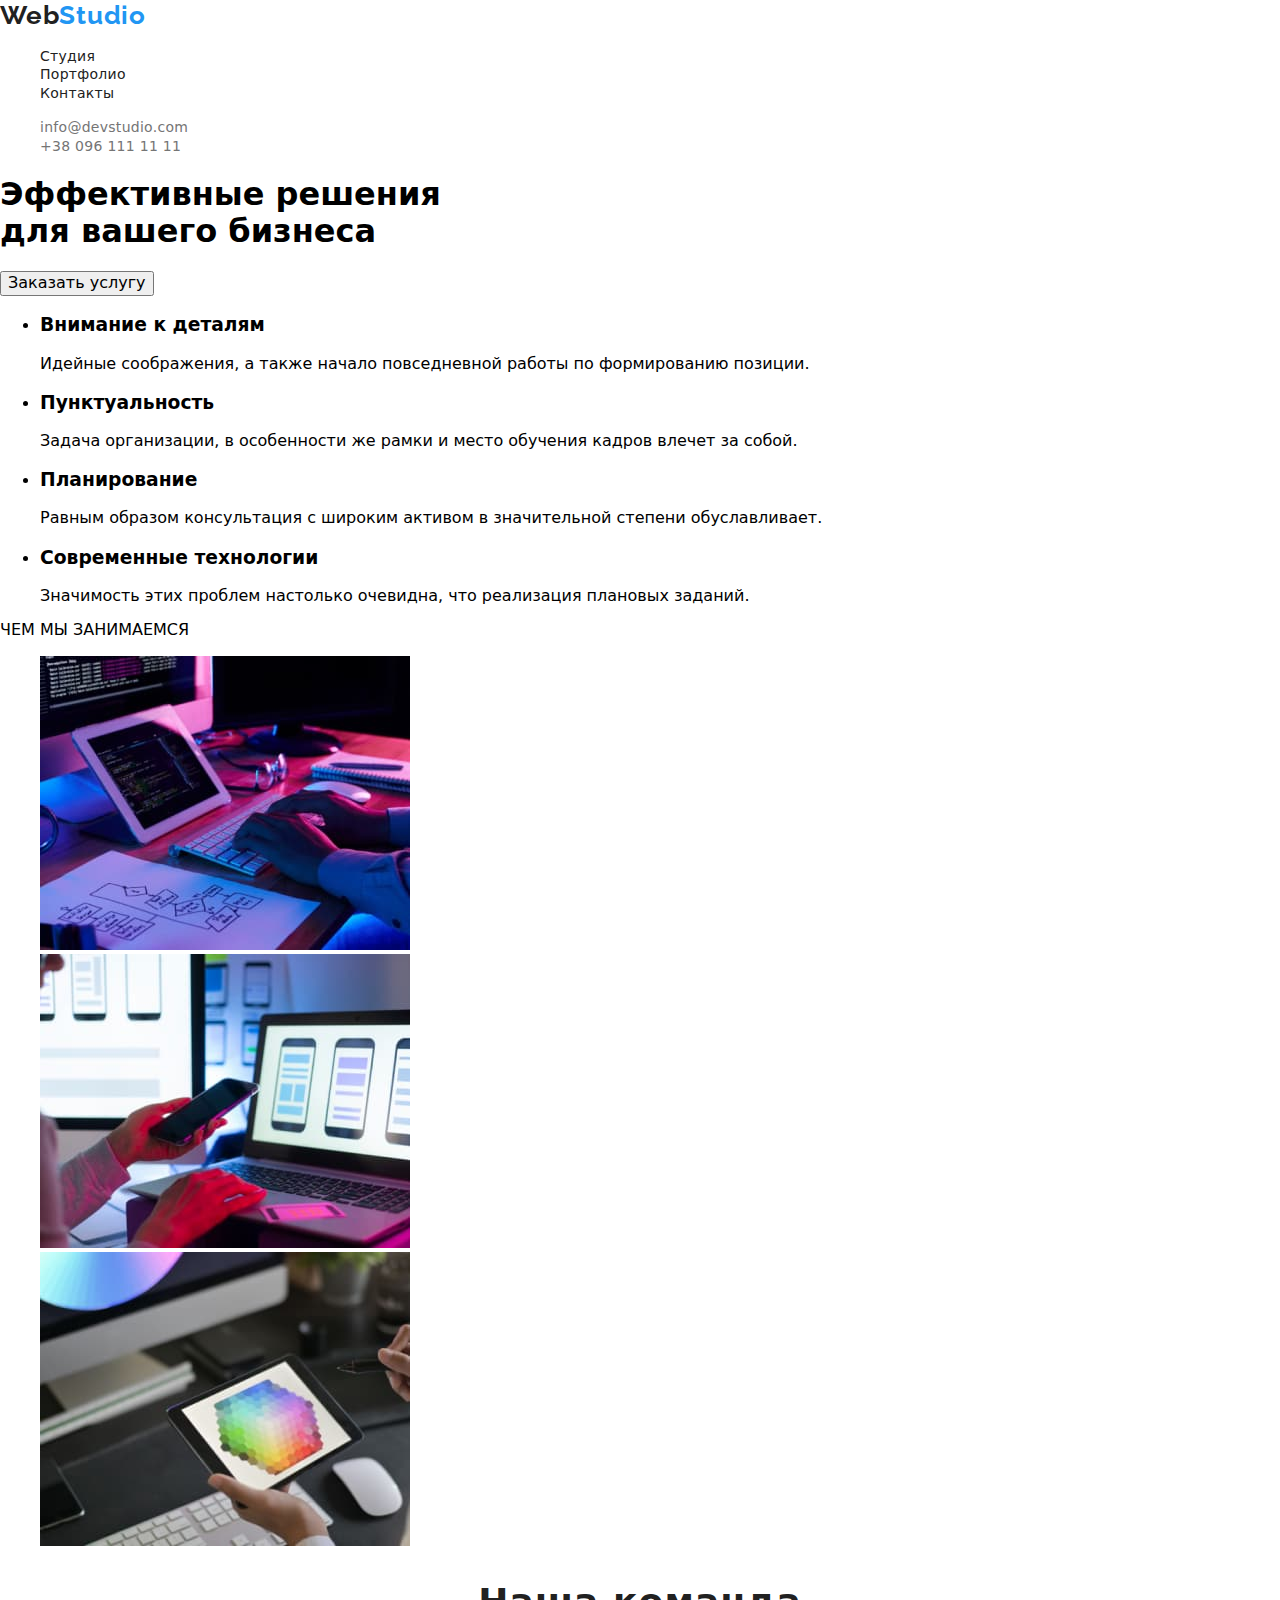
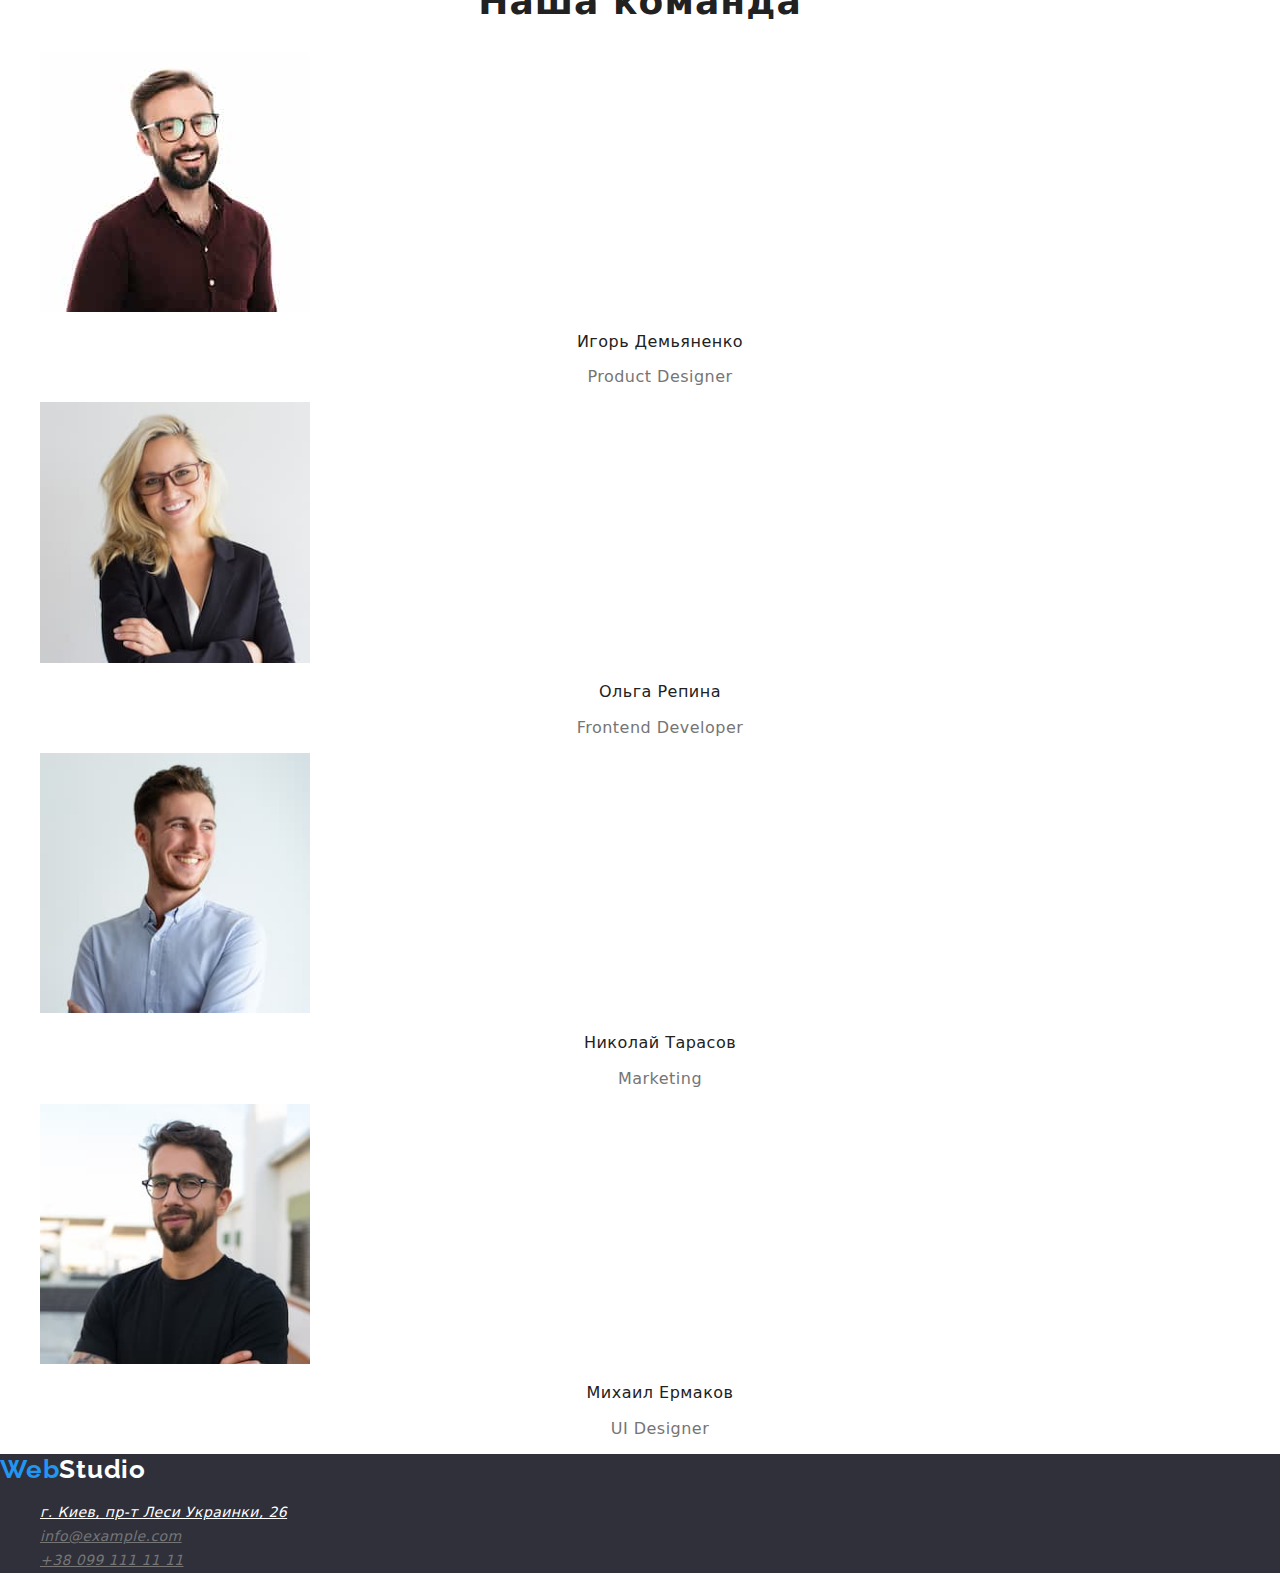
==== index.html @ 5e299e3e "step_1" ====
<!DOCTYPE html>
<html lang="ru">
<head>
    <meta charset="UTF-8" />
    <meta http-equiv="X-UA-Compatible" content="IE=edge" />
    <meta name="viewport" content="width=device-width, initial-scale=1.0" />
    <title>Главная</title>
    <link rel="preconnect" href="https://fonts.googleapis.com" />
    <link rel="preconnect" href="https://fonts.gstatic.com" crossorigin />
    <link
        href="https://fonts.googleapis.com/css2?family=Raleway:wght@700&family=Roboto:wght@400;500;700;900&display=swap"
        rel="stylesheet" />
    <link rel="stylesheet" href="./css/styles.css" />
    <link rel="stylesheet" href="./css/modern-normalize.css" />
</head>

<body>
<!--heder-->
    <header class="header">
        <div class="container-header content" >
        <a class="logo" href="index.html"><span class="collortxt">Web</span>Studio</a>
        <nav class="nav-block">
            <ul class="header-navigate">
                <li class="item"><a href="index.html" class="nav-link">Студия</a></li>
                <li class="item"><a href="portfolio.html" class="nav-link">Портфолио</a></li>
                <li class="item"><a href="/" class="nav-link">Контакты </a></li>
            </ul>
        </nav>
        <!--contact-->
        <ul class="contact-navigate">
            <li class="item"><a href="mailto:info@devstudio.com" class="contact">info@devstudio.com</a></li>
            <li class="item"><a href="tel:+380961111111" class="contact">+38 096 111 11 11</a></li>
        </ul>
        </div>  
    </header>
    
<!--main-->
    <main>
        <!--infoblock-->
        <section class="hero">
            <div class="container">
            <h1 class="title">Эффективные решения<br> для вашего бизнеса</h1>
            <button class="button" type="button">Заказать услугу</button>
            </div> 
        </section>
        <section class="section information">
            <div class="container">
            <h2 class="hide">Наши приимущества</h2>
            <ul class="item">
                <li class="list">
                    <h3 class="title">Внимание к деталям</h3>
                    <p class="discription">
                        Идейные соображения, а также начало повседневной работы по формированию позиции.
                    </p>
                </li>
                <li class="list">
                    <h3 class="title">Пунктуальность</h3>
                    <p class="discription">
                        Задача организации, в особенности же рамки и место обучения кадров влечет за собой.
                    </p>
                </li>
                <li class="list">
                    <h3 class="title">Планирование</h3>
                    <p class="discription">
                        Равным образом консультация с широким активом в значительной степени обуславливает.
                    </p>
                </li>
                <li class="list">
                    <h3 class="title">Современные технологии</h3>
                    <p class="discription">
                        Значимость этих проблем настолько очевидна, что реализация плановых заданий.
                    </p>
                </li>
            </ul>
            </div>  
        </section>

<!--work-->
        <section class="work section">
            <div class="container"
            <h2 class="title">ЧЕМ МЫ ЗАНИМАЕМСЯ</h2>
            <ul class="image">
            <li class="image-work"><img src="./images/im1g.jpg" alt="monitor" width="370"></li>
            <li class="image-work"><img src="./images/im2.jpg" alt="work proces" width="370"></li>
            <li class="image-work"><img src="./images/im3.jpg" alt="spectr" width="370"></li>
            </ul>   
        </section>
   
<!--team-->
        <section class="team section">
            <!--team-->
            <div class="container">
            <h2 class="title">Наша команда</h2>
            <ul class="team-info">
                <li class="team-section">
                    <img class="team-img" src="images/1.jpg" width="270"  alt="Igor" />
                    <div class="container">
                    <h3 class="name">Игорь Демьяненко</h3>
                    <p class="profession">Product Designer</p>
                    </div>
                </li>
                <li class="team-section">
                    <img class="team-img" src="images/2.jpg" width="270" alt="Olga" />
                    <div class="container">
                    <h3 class="name">Ольга Репина</h3>
                    <p class="profession">Frontend Developer</p>
                    </div>
                </li>
                <li class="team-section">
                    <img class="team-img" src="images/3.jpg" width="270" alt="Nikolay" />
                    <div class="container">
                    <h3 class="name">Николай Тарасов</h3>
                    <p class="profession">Marketing</p>
                    </div>
                </li>
                <li class="team-section">
                    <img class="team-img" src="images/4.jpg" width="270" alt="Mihail" />
                    <div class="container">
                    <h3 class="name">Михаил Ермаков</h3>
                    <p class="profession">UI Designer</p>
                    </div>
                </li>
            </ul>
            </div>
        </section>
  </main>   

  <!--Footer-->
    <footer class="footer">
        <div class="container conteiner-footer">
        <a class="logo-footer" href="index.html"><span class="collortxt">Web</span>Studio</a>
        <address class="address">
            <ul class="address-list">
                <li class="footer-contact">
                    <a class="map" href="https://goo.gl/maps/zJ5b4M9oRAb7cDgC7">г. Киев, пр-т Леси Украинки, 26</a>
                </li>
                <li class="footer-contact">
                    <a class="contact" href="mailto:info@example.com">info@example.com</a>
                </li>
                <li class="footer-contact">
                    <a class="contact" href="tel:+380991111111">+38 099 111 11 11</a>
                </li>
            </ul>
        </address>
        </div>
    </footer>
    </body>
</html>
---- css/styles.css ----
:root {
  --hover-collor-text: #2196f3;
  --description-collor: #757575;
  --basic-coller: #212121;
  --title-color: #ffffff;
  --bacgraund: #2f303a;
  --portfolio-button: #f5f4fa;
}
body {
  font-family: 'Roboto', sans-serif;
}
/* header */
/* logo */
.logo {
  font-family: Raleway;
  font-weight: 700;
  font-size: 26px;
  line-height: 1.19;
  letter-spacing: 0.03em;
  color: var(--hover-collor-text);
  text-decoration: none;
  letter-spacing: 0.03em;
}
.collortxt {
  color: var(--basic-coller);
}
/* Навигация */
.header-navigate .nav-link {
  color: var(--basic-coller);
  text-decoration: none;
  font-weight: 500;
  font-size: 14px;
  line-height: 1.14;
  letter-spacing: 0.02em;
}
.contact-navigate .contact {
  color: var(--description-collor);
  text-decoration: none;
  font-weight: 500;
  font-size: 14px;
  line-height: 1.14;
  letter-spacing: 0.02em;
}
.contact-navigate,
.header-navigate {
  list-style-type: none;
}
.nav-link:hover,
.contact:hover,
.contact:focus,
.nav-link:focus {
  color: var(--hover-collor-text);
}
/* main */
/* section one */
.main-top {
  background-color: var(--bacgraund);
}
.hide {
  display: none;
}
.main-top .title {
  color: var(--title-color);
  text-align: center;
  font-weight: 900;
  font-size: 44px;
  line-height: 1.16;
  letter-spacing: 0.06em;
  text-transform: uppercase;
  font-weight: 400;
}
.main-top .button {
  background-color: var(--hover-collor-text);
  color: var(--title-color);
  cursor: pointer;
  display: flex;
  align-items: center;
  text-align: center;
  font-weight: 700;
  font-size: 16px;
  line-height: 1.85;
  border-radius: 4px;
  letter-spacing: 0.06em;
}
/* information section */
.block {
  list-style-type: none;
}
.block_h {
  color: var(--basic-coller);
  font-weight: 700;
  font-size: 14px;
  line-height: 1.14;
  letter-spacing: 0.03em;
  text-transform: uppercase;
}
.block_p {
  color: var(--description-collor);
  font-weight: 400;
  font-size: 14px;
  line-height: 1.7;
  letter-spacing: 0.03em;
}
/* work section */
.image-work {
  list-style-type: none;
}
.work .title {
  font-weight: 700;
  font-size: 36px;
  line-height: 42px;
  text-align: center;
  color: var(--basic-coller);
  letter-spacing: 0.03em;
}
/* team */
.team .title {
  font-weight: 700;
  font-size: 36px;
  line-height: 1.16;
  text-align: center;
  color: var(--basic-coller);
  letter-spacing: 0.03em;
}
.name {
  color: #212121;
  font-weight: 500;
  font-size: 16px;
  line-height: 1.18;
  text-align: center;
  letter-spacing: 0.03em;
  font-weight: 400;
}
.profession {
  font-size: 16px;
  line-height: 19px;
  text-align: center;
  color: var(--description-collor);
  letter-spacing: 0.03em;
  font-weight: 400;
}
.team-info {
  list-style-type: none;
}
/* footer */
.footer {
  background-color: var(--bacgraund);
}
.footer .logo-footer {
  color: var(--title-color);
  text-decoration: none;
  font-family: Raleway;
  font-weight: 700;
  font-size: 26px;
  line-height: 1.19;
  letter-spacing: 0.03em;
}
.logo-footer .collortxt {
  color: var(--hover-collor-text);
}
.footer-contact .contact {
  list-style-type: none;
  font-size: 14px;
  line-height: 1.7;
  color: var(--description-collor);
  letter-spacing: 0.03em;
  font-weight: 400;
}
.footer-contact .map {
  color: var(--title-color);
  font-size: 14px;
  line-height: 1.7;
  letter-spacing: 0.03em;
  font-weight: 400;
}
.address-list {
  list-style-type: none;
}
.footer-contact .contact:focus,
.footer-contact .map:focus,
.footer-contact .contact:hover,
.footer-contact .map:hover {
  color: var(--hover-collor-text);
}
/* Портфолио */
.project-button,
.project-img {
  list-style-type: none;
}
.project-button .button {
  background-color: var(--portfolio-button);
  color: var(--basic-coller);
  font-weight: 500;
  font-size: 16px;
  line-height: 1.6;
  text-align: center;
  border-radius: 4px;
  letter-spacing: 0.03em;
  cursor: pointer;
}
.project-button .button:hover,
.project-button .button:focus {
  background-color: var(--hover-collor-text);
  color: var(--title-color);
}
.project .title {
  display: none;
}
.name-project {
  font-weight: 700;
  font-size: 18px;
  line-height: 2;
  color: var(--basic-coller);
  letter-spacing: 0.06em;
}
.description {
  font-size: 16px;
  line-height: 1.85;
  color: var(--description-collor);
  letter-spacing: 0.03em;
  font-weight: 400;
}
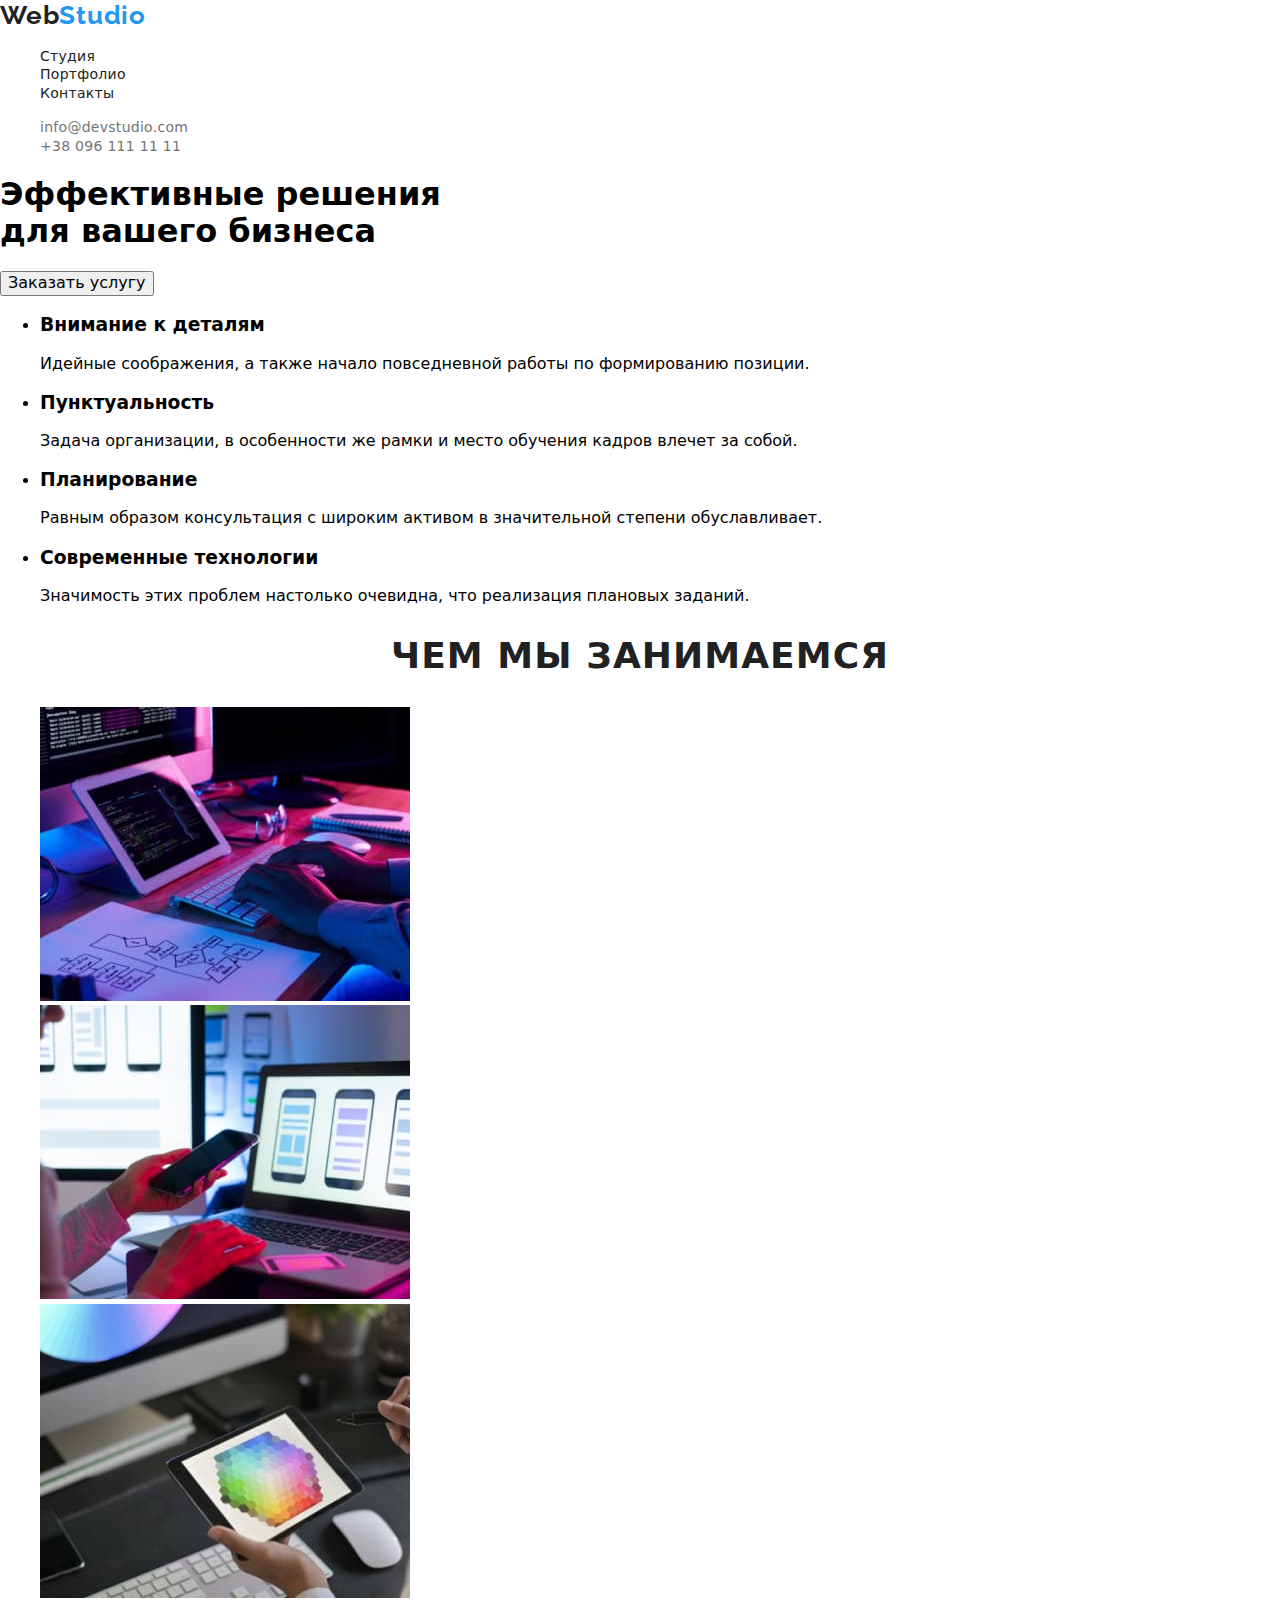
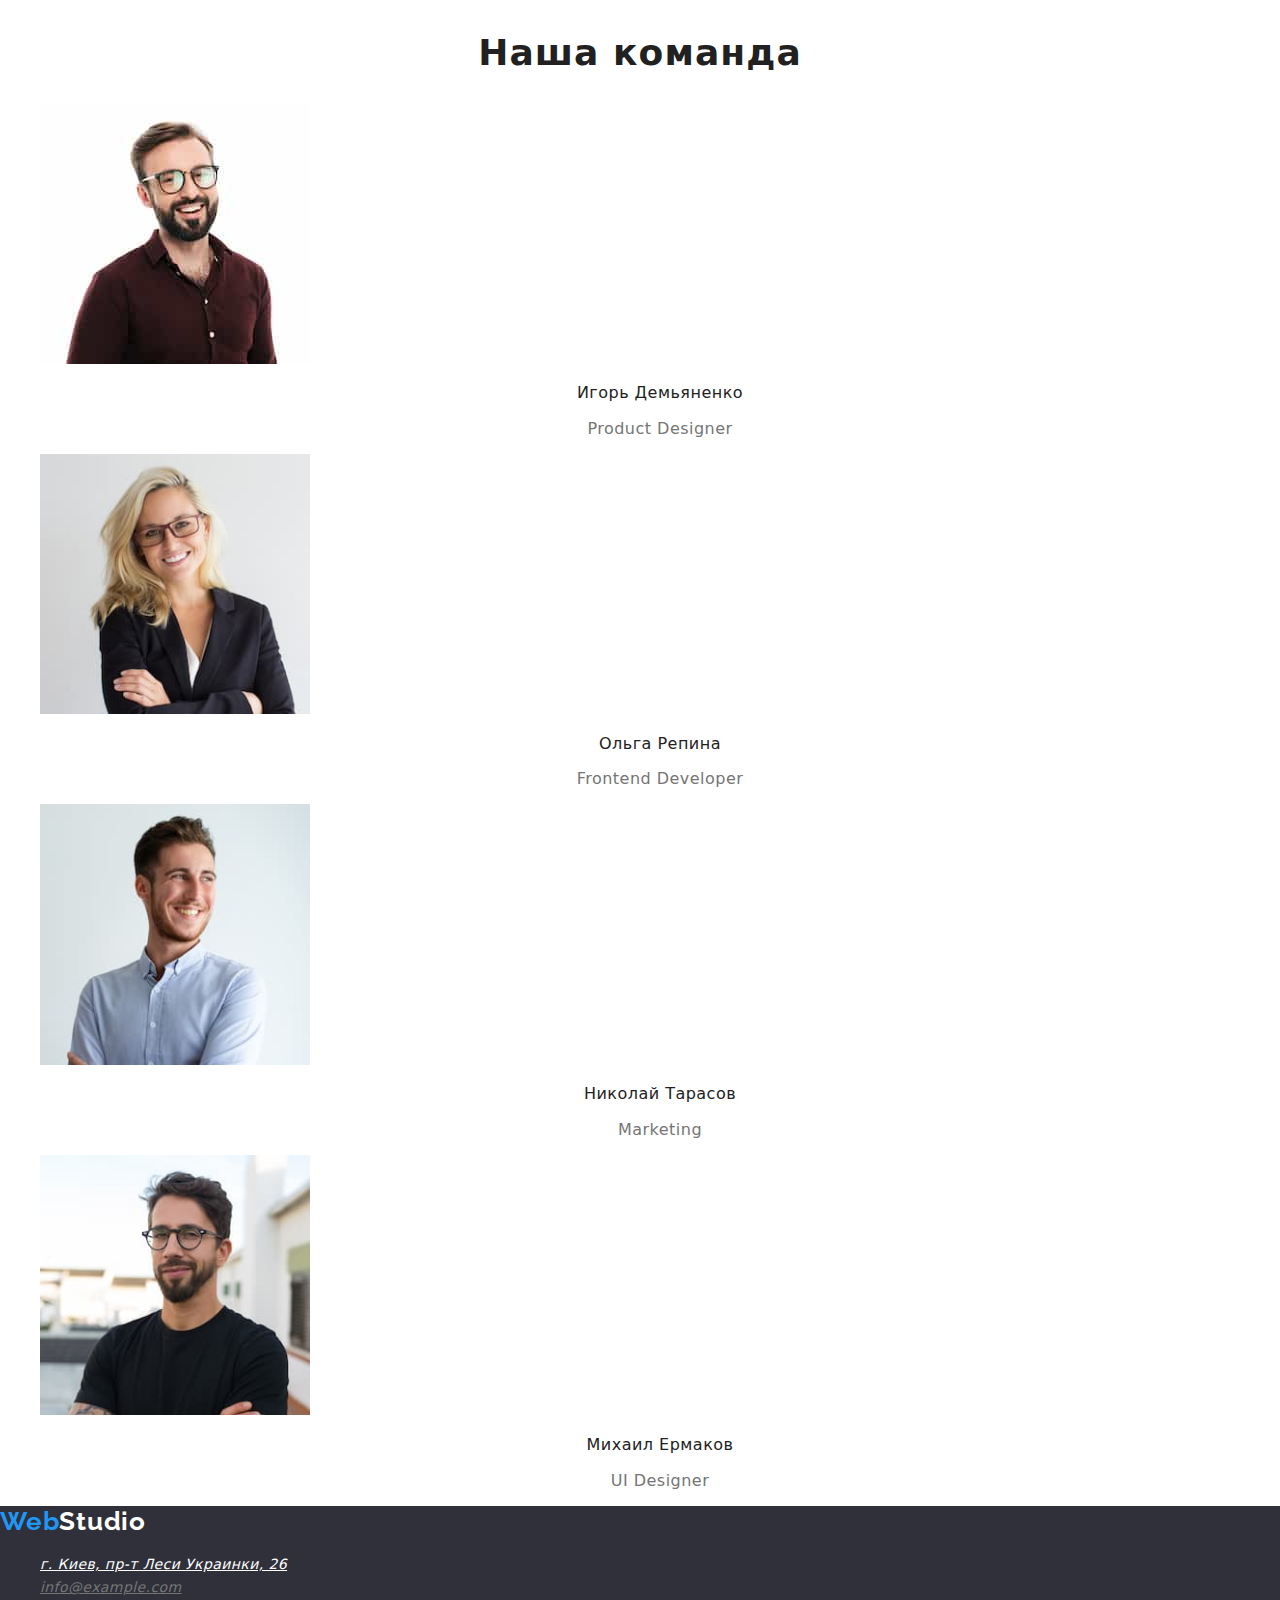
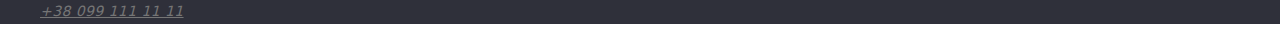
==== commit 3cab557d: "step_2" ====
--- a/index.html
+++ b/index.html
@@ -1,5 +1,5 @@
 <!DOCTYPE html>
-<html lang="ru">
+<html lang="en">
 <head>
     <meta charset="UTF-8" />
     <meta http-equiv="X-UA-Compatible" content="IE=edge" />
@@ -77,13 +77,14 @@
 
 <!--work-->
         <section class="work section">
-            <div class="container"
+            <div class="container">
             <h2 class="title">ЧЕМ МЫ ЗАНИМАЕМСЯ</h2>
             <ul class="image">
             <li class="image-work"><img src="./images/im1g.jpg" alt="monitor" width="370"></li>
             <li class="image-work"><img src="./images/im2.jpg" alt="work proces" width="370"></li>
             <li class="image-work"><img src="./images/im3.jpg" alt="spectr" width="370"></li>
             </ul>   
+            </div> 
         </section>
    
 <!--team-->
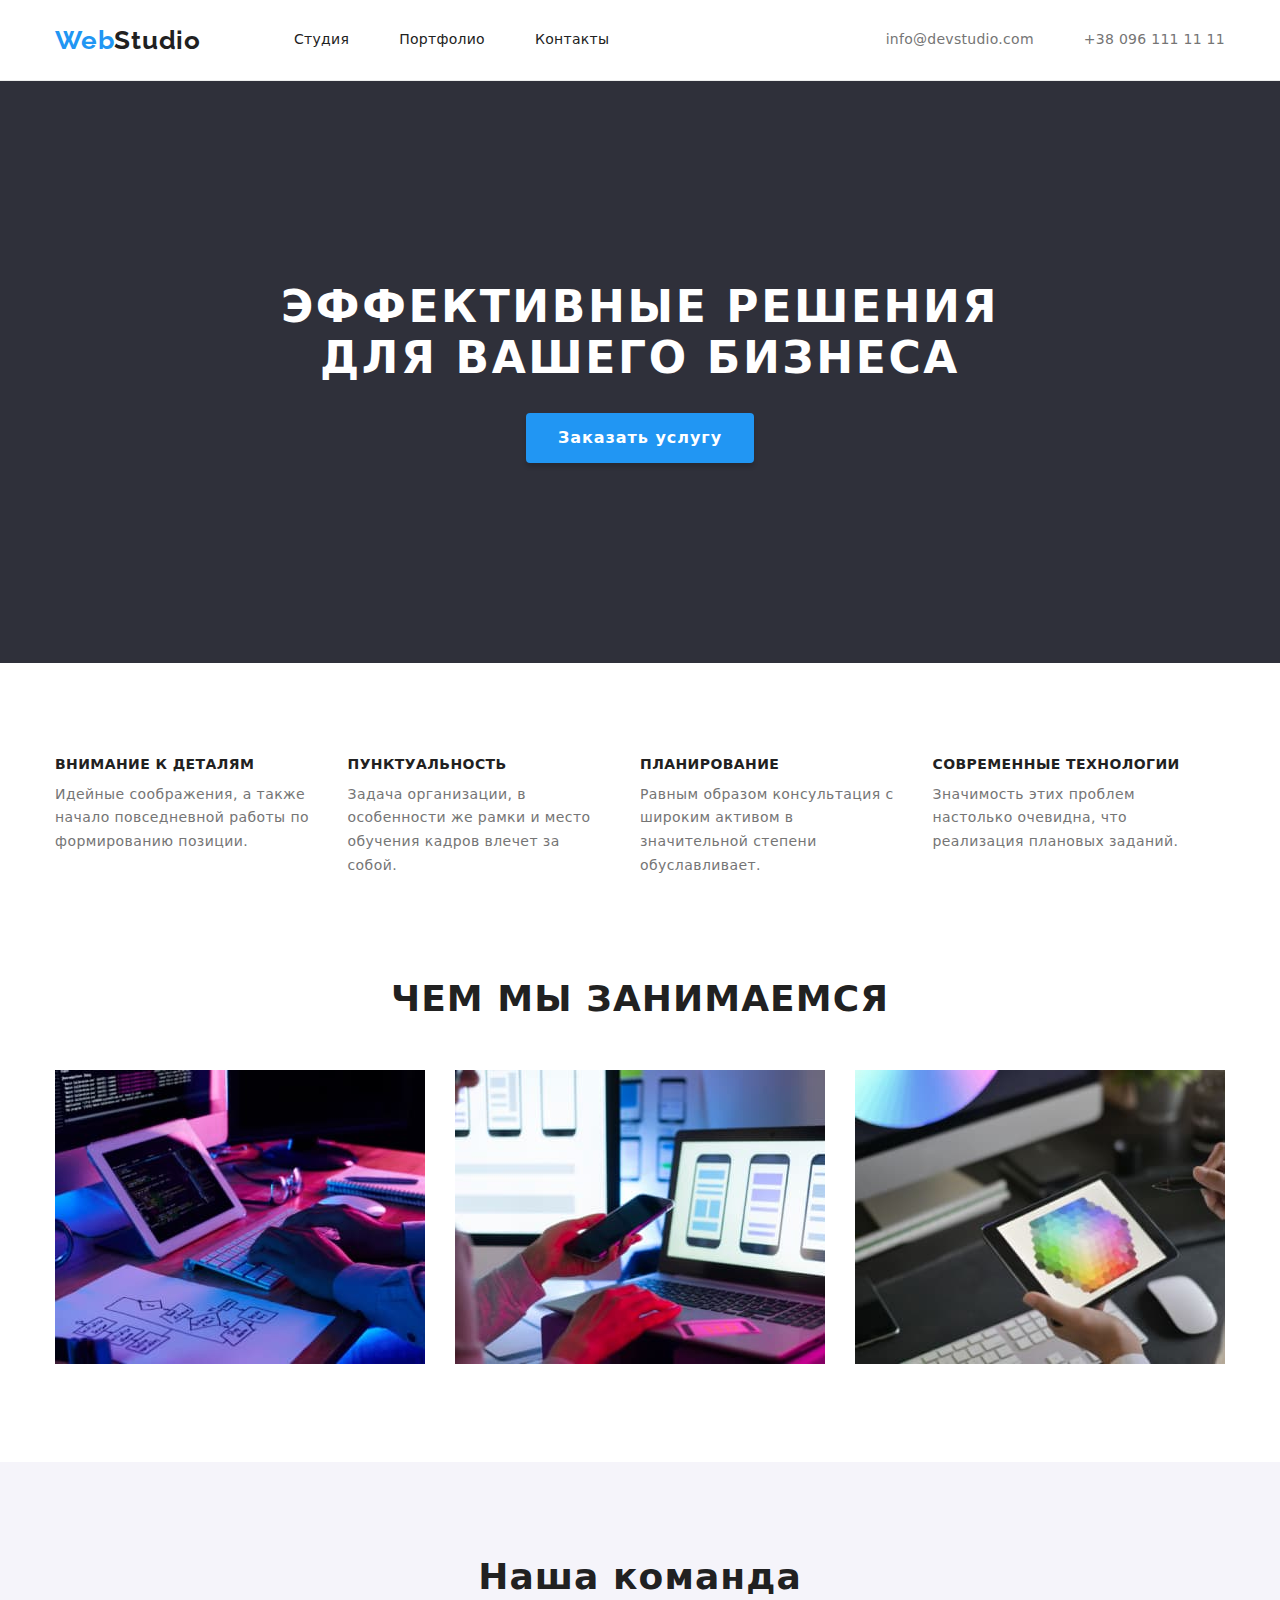
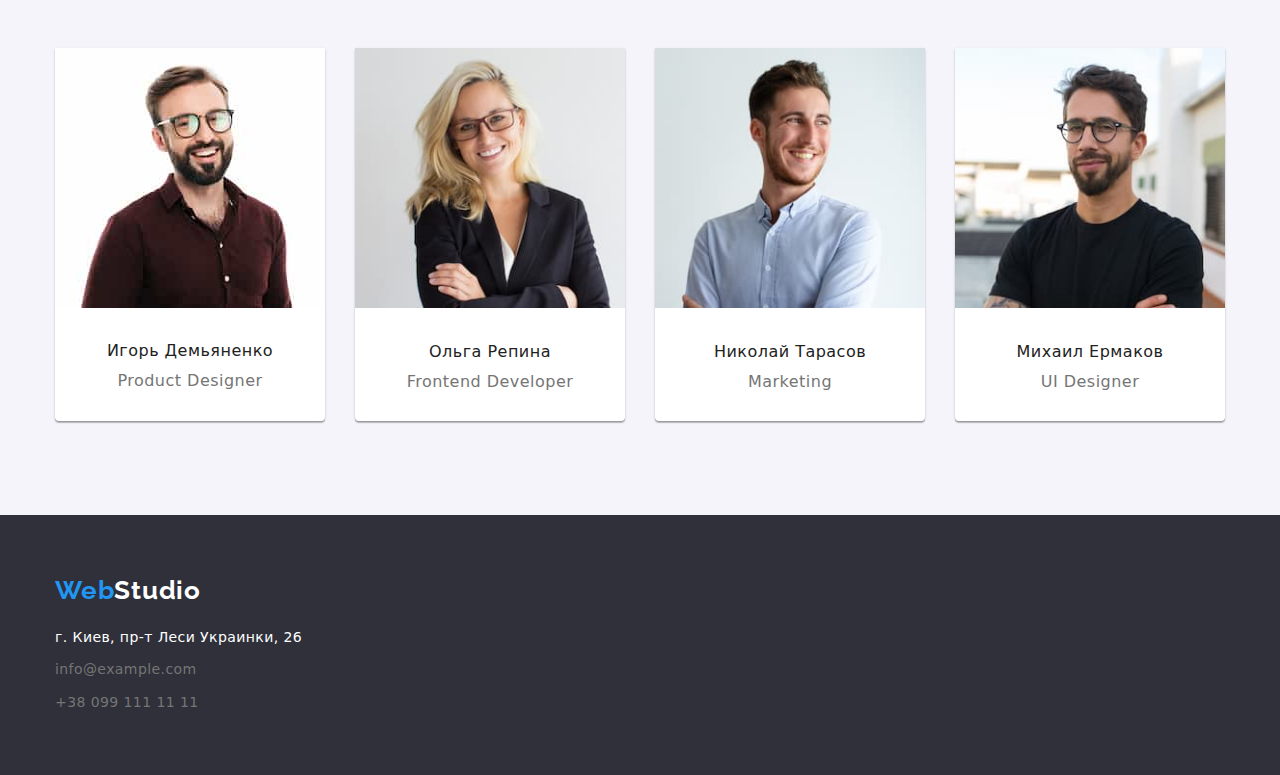
==== commit 5952e2cb: "Step_4" ====
--- a/index.html
+++ b/index.html
@@ -17,7 +17,7 @@
 <body>
 <!--heder-->
     <header class="header">
-        <div class="container-header content" >
+        <div class="container header-content" >
         <a class="logo" href="index.html"><span class="collortxt">Web</span>Studio</a>
         <nav class="nav-block">
             <ul class="header-navigate">
@@ -35,46 +35,49 @@
     </header>
     
 <!--main-->
-    <main>
-        <!--infoblock-->
-        <section class="hero">
-            <div class="container">
-            <h1 class="title">Эффективные решения<br> для вашего бизнеса</h1>
-            <button class="button" type="button">Заказать услугу</button>
-            </div> 
-        </section>
-        <section class="section information">
-            <div class="container">
-            <h2 class="hide">Наши приимущества</h2>
-            <ul class="item">
-                <li class="list">
-                    <h3 class="title">Внимание к деталям</h3>
-                    <p class="discription">
-                        Идейные соображения, а также начало повседневной работы по формированию позиции.
-                    </p>
-                </li>
-                <li class="list">
-                    <h3 class="title">Пунктуальность</h3>
-                    <p class="discription">
-                        Задача организации, в особенности же рамки и место обучения кадров влечет за собой.
-                    </p>
-                </li>
-                <li class="list">
-                    <h3 class="title">Планирование</h3>
-                    <p class="discription">
-                        Равным образом консультация с широким активом в значительной степени обуславливает.
-                    </p>
-                </li>
-                <li class="list">
-                    <h3 class="title">Современные технологии</h3>
-                    <p class="discription">
-                        Значимость этих проблем настолько очевидна, что реализация плановых заданий.
-                    </p>
-                </li>
-            </ul>
-            </div>  
-        </section>
+<main>
+    <!--information block-->
+    <section class="hero">
+      <div class="container">
+        <h1 class="title">
+          Эффективные решения <br />
+          для вашего бизнеса
+        </h1>
+        <button class="button" type="button">Заказать услугу</button>
+      </div>
+    </section>
 
+    <section class="section information">
+      <div class="container">
+        <h2 class="hide">Наши приимущества</h2>
+        <ul class="item">
+          <li class="list">
+            <h3 class="title">Внимание к деталям</h3>
+            <p class="discription">
+              Идейные соображения, а также начало повседневной работы по формированию позиции.
+            </p>
+          </li>
+          <li class="list">
+            <h3 class="title">Пунктуальность</h3>
+            <p class="discription">
+              Задача организации, в особенности же рамки и место обучения кадров влечет за собой.
+            </p>
+          </li>
+          <li class="list">
+            <h3 class="title">Планирование</h3>
+            <p class="discription">
+              Равным образом консультация с широким активом в значительной степени обуславливает.
+            </p>
+          </li>
+          <li class="list">
+            <h3 class="title">Современные технологии</h3>
+            <p class="discription">
+              Значимость этих проблем настолько очевидна, что реализация плановых заданий.
+            </p>
+          </li>
+        </ul>
+      </div>
+    </section>
 <!--work-->
         <section class="work section">
             <div class="container">
@@ -95,28 +98,28 @@
             <ul class="team-info">
                 <li class="team-section">
                     <img class="team-img" src="images/1.jpg" width="270"  alt="Igor" />
-                    <div class="container">
+                    <div class="item-container">
                     <h3 class="name">Игорь Демьяненко</h3>
                     <p class="profession">Product Designer</p>
                     </div>
                 </li>
                 <li class="team-section">
                     <img class="team-img" src="images/2.jpg" width="270" alt="Olga" />
-                    <div class="container">
+                    <div class="item-container">
                     <h3 class="name">Ольга Репина</h3>
                     <p class="profession">Frontend Developer</p>
                     </div>
                 </li>
                 <li class="team-section">
                     <img class="team-img" src="images/3.jpg" width="270" alt="Nikolay" />
-                    <div class="container">
+                    <div class="item-container">
                     <h3 class="name">Николай Тарасов</h3>
                     <p class="profession">Marketing</p>
                     </div>
                 </li>
                 <li class="team-section">
                     <img class="team-img" src="images/4.jpg" width="270" alt="Mihail" />
-                    <div class="container">
+                    <div class="item-container">
                     <h3 class="name">Михаил Ермаков</h3>
                     <p class="profession">UI Designer</p>
                     </div>
--- a/css/styles.css
+++ b/css/styles.css
@@ -10,19 +10,44 @@
   font-family: 'Roboto', sans-serif;
 }
 /* header */
+ul {
+  margin: 0;
+  padding: 0;
+  list-style: none;
+}
+h1,
+h2,
+h3,
+p {
+  margin: 0;
+  padding: 0;
+}
+.hedden-elem {
+  width: 1px;
+  height: 1px;
+  owerflow: hidden;
+  opacity: 0;
+  margin-top: -1px;
+}
+.header {
+  border-bottom: 1px solid #ececec;
+}
+.header-content {
+  display: flex;
+  align-items: center;
+}
 /* logo */
+.logo .collortxt {
+  color: var(--hover-collor-text);
+}
 .logo {
   font-family: Raleway;
   font-weight: 700;
   font-size: 26px;
   line-height: 1.19;
   letter-spacing: 0.03em;
-  color: var(--hover-collor-text);
-  text-decoration: none;
-  letter-spacing: 0.03em;
-}
-.collortxt {
-  color: var(--basic-coller);
+  color: var(--basic-coller);
+  text-decoration: none;
 }
 /* Навигация */
 .header-navigate .nav-link {
@@ -32,6 +57,15 @@
   font-size: 14px;
   line-height: 1.14;
   letter-spacing: 0.02em;
+  display: block;
+  padding: 32px 0;
+}
+.header-navigate .item:not(:last-child),
+.contact-navigate .item:not(:last-child) {
+  margin-right: 50px;
+}
+.contact-navigate {
+  margin-left: auto;
 }
 .contact-navigate .contact {
   color: var(--description-collor);
@@ -40,10 +74,15 @@
   font-size: 14px;
   line-height: 1.14;
   letter-spacing: 0.02em;
-}
-.contact-navigate,
-.header-navigate {
-  list-style-type: none;
+  display: block;
+  padding: 21px 0;
+}
+.nav-block {
+  margin-left: 93px;
+}
+.header-navigate,
+.contact-navigate {
+  display: flex;
 }
 .nav-link:hover,
 .contact:hover,
@@ -53,40 +92,68 @@
 }
 /* main */
 /* section one */
-.main-top {
+.section {
+  padding: 94px 0;
+}
+.hero {
   background-color: var(--bacgraund);
-}
-.hide {
-  display: none;
-}
-.main-top .title {
-  color: var(--title-color);
-  text-align: center;
+  text-align: center;
+  padding: 200px 0;
+}
+.hero .title {
   font-weight: 900;
   font-size: 44px;
   line-height: 1.16;
   letter-spacing: 0.06em;
   text-transform: uppercase;
-  font-weight: 400;
-}
-.main-top .button {
+  margin-bottom: 30px;
+  color: var(--title-color);
+}
+.hero .button {
   background-color: var(--hover-collor-text);
   color: var(--title-color);
   cursor: pointer;
-  display: flex;
-  align-items: center;
-  text-align: center;
   font-weight: 700;
   font-size: 16px;
   line-height: 1.85;
+  min-width: 200px;
+  letter-spacing: 0.06em;
+  display: inline-block;
+  box-shadow: 0px 4px 4px rgba(0, 0, 0, 0.15);
   border-radius: 4px;
-  letter-spacing: 0.06em;
+  padding: 10px 32px;
+  border: transparent;
 }
 /* information section */
-.block {
-  list-style-type: none;
-}
-.block_h {
+.hide {
+  position: absolute;
+  width: 1px;
+  height: 1px;
+  margin: -1px;
+  padding: 0;
+  overflow: hidden;
+  border: 0;
+  clip: rect(0 0 0 0);
+}
+.container {
+  width: 1200px;
+  margin-left: auto;
+  margin-right: auto;
+  padding: 0px 15px;
+}
+.information .item {
+  margin: 0;
+  padding: 0;
+  display: flex;
+  list-style-type: none;
+}
+.information .block {
+  width: 270px;
+}
+.information .list:not(:last-child) {
+  margin-right: 30px;
+}
+.information .title {
   color: var(--basic-coller);
   font-weight: 700;
   font-size: 14px;
@@ -94,16 +161,35 @@
   letter-spacing: 0.03em;
   text-transform: uppercase;
 }
-.block_p {
+.information .discription {
   color: var(--description-collor);
   font-weight: 400;
   font-size: 14px;
   line-height: 1.7;
   letter-spacing: 0.03em;
+  margin: 0;
+  padding: 0;
+  margin-top: 10px;
 }
 /* work section */
+.work {
+  padding-top: 0;
+}
+img {
+  max-width: 100%;
+  height: auto;
+}
+.work .image {
+  display: flex;
+}
+.work .container {
+  text-align: center;
+}
 .image-work {
   list-style-type: none;
+}
+.image-work:not(:last-child) {
+  margin-right: 30px;
 }
 .work .title {
   font-weight: 700;
@@ -112,8 +198,16 @@
   text-align: center;
   color: var(--basic-coller);
   letter-spacing: 0.03em;
+  margin-bottom: 50px;
 }
 /* team */
+.team {
+  background-color: var(--portfolio-button);
+}
+.team-section .item-container {
+  padding-top: 30px;
+  padding-bottom: 30px;
+}
 .team .title {
   font-weight: 700;
   font-size: 36px;
@@ -121,30 +215,41 @@
   text-align: center;
   color: var(--basic-coller);
   letter-spacing: 0.03em;
+  margin-bottom: 50px;
 }
 .name {
-  color: #212121;
+  color: var(--basic-coller);
   font-weight: 500;
   font-size: 16px;
   line-height: 1.18;
   text-align: center;
   letter-spacing: 0.03em;
+}
+.profession {
+  font-size: 16px;
+  line-height: 19px;
+  text-align: center;
+  color: var(--description-collor);
+  letter-spacing: 0.03em;
   font-weight: 400;
-}
-.profession {
-  font-size: 16px;
-  line-height: 19px;
-  text-align: center;
-  color: var(--description-collor);
-  letter-spacing: 0.03em;
-  font-weight: 400;
-}
-.team-info {
-  list-style-type: none;
+  padding-top: 10px;
+}
+.team .team-info {
+  display: flex;
+}
+.team-info .team-section {
+  background: var(--title-color);
+  box-shadow: 0px 1px 3px rgba(0, 0, 0, 0.12), 0px 1px 1px rgba(0, 0, 0, 0.14),
+    0px 2px 1px rgba(0, 0, 0, 0.2);
+  border-radius: 0px 0px 4px 4px;
+}
+.team-info .team-section:not(:last-child) {
+  margin-right: 30px;
 }
 /* footer */
 .footer {
   background-color: var(--bacgraund);
+  padding: 60px 0;
 }
 .footer .logo-footer {
   color: var(--title-color);
@@ -154,6 +259,7 @@
   font-size: 26px;
   line-height: 1.19;
   letter-spacing: 0.03em;
+  margin-bottom: 20px;
 }
 .logo-footer .collortxt {
   color: var(--hover-collor-text);
@@ -165,6 +271,8 @@
   color: var(--description-collor);
   letter-spacing: 0.03em;
   font-weight: 400;
+  text-decoration: none;
+  font-style: normal;
 }
 .footer-contact .map {
   color: var(--title-color);
@@ -172,9 +280,16 @@
   line-height: 1.7;
   letter-spacing: 0.03em;
   font-weight: 400;
+  margin-bottom: 9px;
+  text-decoration: none;
+  font-style: normal;
 }
 .address-list {
   list-style-type: none;
+  margin-top: 20px;
+}
+.footer-contact:not(:last-child) {
+  margin-bottom: 9px;
 }
 .footer-contact .contact:focus,
 .footer-contact .map:focus,
@@ -186,37 +301,77 @@
 .project-button,
 .project-img {
   list-style-type: none;
+  margin: 0;
+  padding: 0;
+}
+.project-button {
+  display: flex;
+  justify-content: center;
+  margin-bottom: 50px;
+}
+.project-button .button-list:not(:last-child) {
+  margin-right: 8px;
 }
 .project-button .button {
+  border: transparent;
   background-color: var(--portfolio-button);
   color: var(--basic-coller);
   font-weight: 500;
   font-size: 16px;
   line-height: 1.6;
-  text-align: center;
   border-radius: 4px;
   letter-spacing: 0.03em;
   cursor: pointer;
+  padding: 6px 22px;
 }
 .project-button .button:hover,
 .project-button .button:focus {
   background-color: var(--hover-collor-text);
   color: var(--title-color);
 }
-.project .title {
-  display: none;
-}
-.name-project {
-  font-weight: 700;
+.portfolio {
+  display: flex;
+  flex-wrap: wrap;
+}
+
+.photo-card {
+  display: block;
+  /* max-width: 100%;
+  height: auto; */
+}
+
+.list {
+  width: calc((100% - 60px) / 3);
+  margin-right: 30px;
+  margin-bottom: 30px;
+}
+
+.list:nth-child(3n) {
+  margin-right: 0px;
+}
+
+.list:nth-last-child(-n + 3) {
+  margin-bottom: 0px;
+}
+
+.porfolio-title {
+  font-weight: bold;
   font-size: 18px;
   line-height: 2;
-  color: var(--basic-coller);
   letter-spacing: 0.06em;
+  color: var(--title-text-color);
+}
+
+.portfolio-card {
+  padding: 20px 24px;
+  border-left: 1px solid #eeeeee;
+  border-right: 1px solid #eeeeee;
+  border-bottom: 1px solid #eeeeee;
 }
 .description {
-  font-size: 16px;
-  line-height: 1.85;
-  color: var(--description-collor);
-  letter-spacing: 0.03em;
-  font-weight: 400;
-}
+  margin-top: 4px;
+  font-size: 16px;
+  line-height: 1.87;
+  letter-spacing: 0.03em;
+  color: var(--primary-text-color);
+}
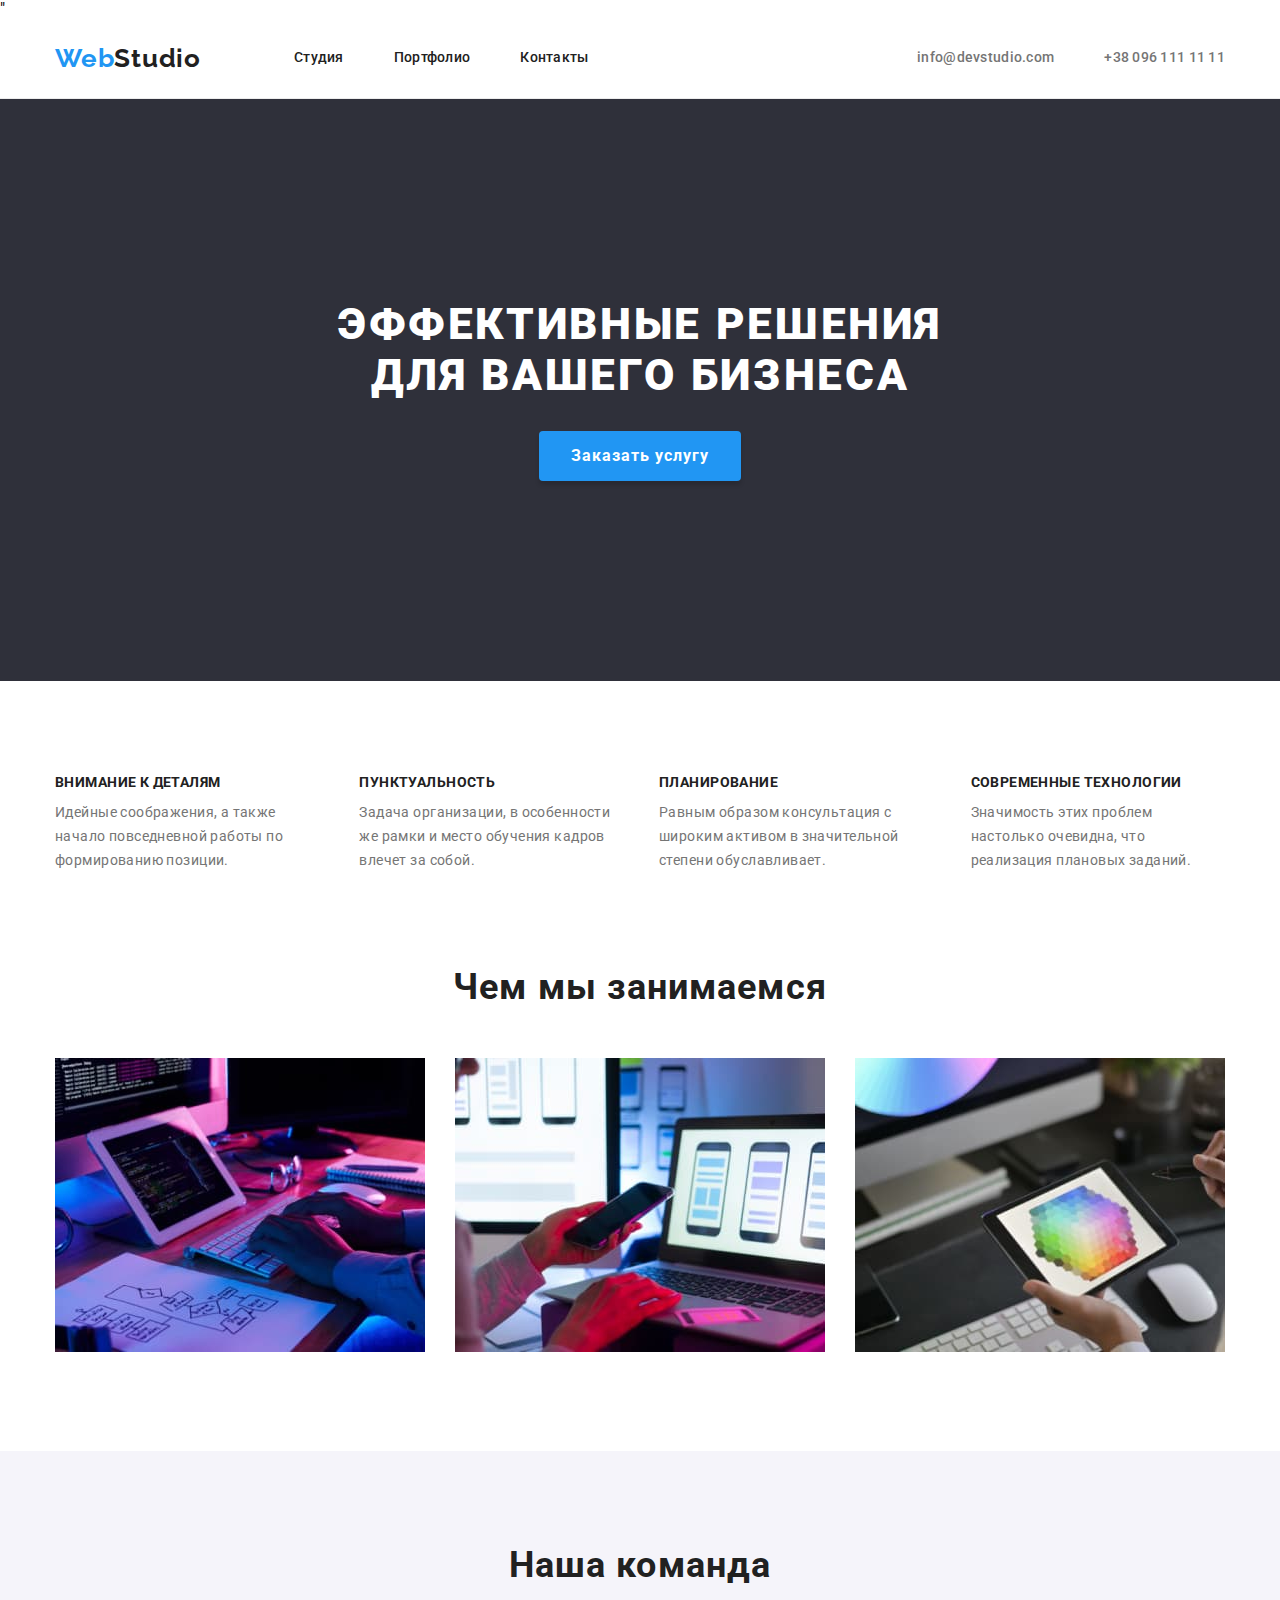
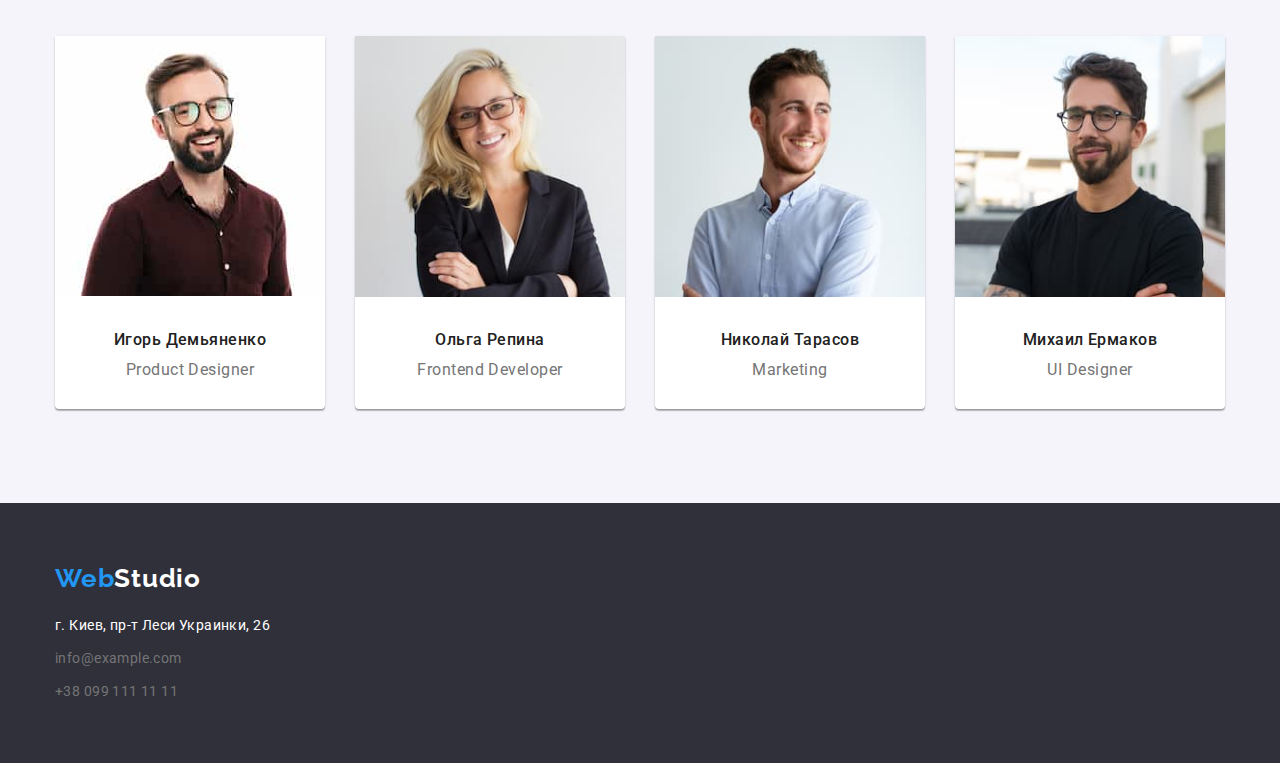
==== commit 103f5707: "final fix" ====
--- a/index.html
+++ b/index.html
@@ -1,41 +1,44 @@
 <!DOCTYPE html>
-<html lang="en">
+<html lang="ru">
+
 <head>
-    <meta charset="UTF-8" />
-    <meta http-equiv="X-UA-Compatible" content="IE=edge" />
-    <meta name="viewport" content="width=device-width, initial-scale=1.0" />
-    <title>Главная</title>
-    <link rel="preconnect" href="https://fonts.googleapis.com" />
-    <link rel="preconnect" href="https://fonts.gstatic.com" crossorigin />
-    <link
-        href="https://fonts.googleapis.com/css2?family=Raleway:wght@700&family=Roboto:wght@400;500;700;900&display=swap"
-        rel="stylesheet" />
-    <link rel="stylesheet" href="./css/styles.css" />
-    <link rel="stylesheet" href="./css/modern-normalize.css" />
+  <meta charset="UTF-8" />
+  <meta http-equiv="X-UA-Compatible" content="IE=edge" />
+  <meta name="viewport" content="width=device-width, initial-scale=1.0" />
+  <title>Главная</title>
+  <link rel="stylesheet" href="./css/modern-normalize.css" />
+  <link rel="preconnect" href="https://fonts.googleapis.com" />
+  <link rel="preconnect" href="https://fonts.gstatic.com" crossorigin />
+  <link href="https://fonts.googleapis.com/css2?family=Raleway:wght@700&family=Roboto:wght@400;500;700;900&display=swap"
+        rel="stylesheet">"
+  <link rel="stylesheet" href="./css/styles.css" />
 </head>
 
 <body>
-<!--heder-->
-    <header class="header">
-        <div class="container header-content" >
-        <a class="logo" href="index.html"><span class="collortxt">Web</span>Studio</a>
-        <nav class="nav-block">
-            <ul class="header-navigate">
-                <li class="item"><a href="index.html" class="nav-link">Студия</a></li>
-                <li class="item"><a href="portfolio.html" class="nav-link">Портфолио</a></li>
-                <li class="item"><a href="/" class="nav-link">Контакты </a></li>
-            </ul>
-        </nav>
-        <!--contact-->
-        <ul class="contact-navigate">
-            <li class="item"><a href="mailto:info@devstudio.com" class="contact">info@devstudio.com</a></li>
-            <li class="item"><a href="tel:+380961111111" class="contact">+38 096 111 11 11</a></li>
+  <!--Header-->
+  <header class="header">
+    <div class="container header-content">
+      <a class="logo" href="index.html"><span class="collortxt">Web</span>Studio</a>
+      <nav class="nav-block">
+        <ul class="header-navigate">
+          <li class="item"><a href="index.html" class="nav-link">Студия</a></li>
+          <li class="item"><a href="portfolio.html" class="nav-link">Портфолио</a></li>
+          <li class="item"><a href="/" class="nav-link">Контакты </a></li>
         </ul>
-        </div>  
-    </header>
-    
-<!--main-->
-<main>
+      </nav>
+      <!--contact-->
+      <ul class="contact-navigate">
+        <li class="item">
+          <a href="mailto:info@devstudio.com" class="contact">info@devstudio.com</a>
+        </li>
+        <li class="item">
+          <a href="tel:+380961111111" class="contact">+38 096 111 11 11</a>
+        </li>
+      </ul>
+    </div>
+  </header>
+
+  <main>
     <!--information block-->
     <section class="hero">
       <div class="container">
@@ -78,75 +81,75 @@
         </ul>
       </div>
     </section>
-<!--work-->
-        <section class="work section">
-            <div class="container">
-            <h2 class="title">ЧЕМ МЫ ЗАНИМАЕМСЯ</h2>
-            <ul class="image">
-            <li class="image-work"><img src="./images/im1g.jpg" alt="monitor" width="370"></li>
-            <li class="image-work"><img src="./images/im2.jpg" alt="work proces" width="370"></li>
-            <li class="image-work"><img src="./images/im3.jpg" alt="spectr" width="370"></li>
-            </ul>   
-            </div> 
-        </section>
-   
-<!--team-->
-        <section class="team section">
-            <!--team-->
-            <div class="container">
-            <h2 class="title">Наша команда</h2>
-            <ul class="team-info">
-                <li class="team-section">
-                    <img class="team-img" src="images/1.jpg" width="270"  alt="Igor" />
-                    <div class="item-container">
-                    <h3 class="name">Игорь Демьяненко</h3>
-                    <p class="profession">Product Designer</p>
-                    </div>
-                </li>
-                <li class="team-section">
-                    <img class="team-img" src="images/2.jpg" width="270" alt="Olga" />
-                    <div class="item-container">
-                    <h3 class="name">Ольга Репина</h3>
-                    <p class="profession">Frontend Developer</p>
-                    </div>
-                </li>
-                <li class="team-section">
-                    <img class="team-img" src="images/3.jpg" width="270" alt="Nikolay" />
-                    <div class="item-container">
-                    <h3 class="name">Николай Тарасов</h3>
-                    <p class="profession">Marketing</p>
-                    </div>
-                </li>
-                <li class="team-section">
-                    <img class="team-img" src="images/4.jpg" width="270" alt="Mihail" />
-                    <div class="item-container">
-                    <h3 class="name">Михаил Ермаков</h3>
-                    <p class="profession">UI Designer</p>
-                    </div>
-                </li>
-            </ul>
+
+    <section class="work section">
+      <div class="container">
+        <h2 class="title">Чем мы занимаемся</h2>
+        <ul class="image">
+          <li class="image-work"><img src="./images/im1g.jpg" width="370" alt="kod" /></li>
+          <li class="image-work"><img src="./images/im2.jpg" width="370" alt="mobile" /></li>
+          <li class="image-work"><img src="./images/im3.jpg" width="370" alt="color" /></li>
+        </ul>
+      </div>
+      <!--Work-->
+    </section>
+    <section class="team section">
+      <!--team-->
+      <div class="container">
+        <h2 class="title">Наша команда</h2>
+        <ul class="team-info">
+          <li class="team-section">
+            <img class="team-img" src="./images/1.jpg" width="270" alt="Igor" />
+            <div class="item-container">
+              <h3 class="name">Игорь Демьяненко</h3>
+              <p class="profession">Product Designer</p>
             </div>
-        </section>
-  </main>   
+          </li>
+          <li class="team-section">
+            <img class="team-img" src="./images/2.jpg" width="270" alt="Olga" />
+            <div class="item-container">
+              <h3 class="name">Ольга Репина</h3>
+              <p class="profession">Frontend Developer</p>
+            </div>
+          </li>
+          <li class="team-section">
+            <img class="team-img" src="./images/3.jpg" width="270" alt="Nikolay" />
+            <div class="item-container">
+              <h3 class="name">Николай Тарасов</h3>
+              <p class="profession">Marketing</p>
+            </div>
+          </li>
+          <li class="team-section">
+            <img class="team-img" src="./images/4.jpg" width="270" alt="Mihail" />
+            <div class="item-container">
+              <h3 class="name">Михаил Ермаков</h3>
+              <p class="profession">UI Designer</p>
+            </div>
+          </li>
+        </ul>
+      </div>
+    </section>
+  </main>
+  <!--Footer-->
+  <footer class="footer">
+    <div class="container container-footer">
+      <a class="logo-footer" href="index.html"><span class="collortxt">Web</span>Studio</a>
+      
+      <address class="address">
+        <ul class="address-list">
+          <li class="footer-contact">
+            <a class="map" href="https://goo.gl/maps/zJ5b4M9oRAb7cDgC7">г. Киев, пр-т Леси Украинки, 26</a>
+          </li>
+          <li class="footer-contact">
+            <a class="contact" href="mailto:info@example.com">info@example.com</a>
+          </li>
+          <li class="footer-contact">
+            <a class="contact" href="tel:+380991111111">+38 099 111 11 11</a>
+          </li>
+        </ul>
+      </address>
+    </div>
+  </footer>
+</body>
 
-  <!--Footer-->
-    <footer class="footer">
-        <div class="container conteiner-footer">
-        <a class="logo-footer" href="index.html"><span class="collortxt">Web</span>Studio</a>
-        <address class="address">
-            <ul class="address-list">
-                <li class="footer-contact">
-                    <a class="map" href="https://goo.gl/maps/zJ5b4M9oRAb7cDgC7">г. Киев, пр-т Леси Украинки, 26</a>
-                </li>
-                <li class="footer-contact">
-                    <a class="contact" href="mailto:info@example.com">info@example.com</a>
-                </li>
-                <li class="footer-contact">
-                    <a class="contact" href="tel:+380991111111">+38 099 111 11 11</a>
-                </li>
-            </ul>
-        </address>
-        </div>
-    </footer>
-    </body>
 </html>--- a/css/styles.css
+++ b/css/styles.css
@@ -22,18 +22,12 @@
   margin: 0;
   padding: 0;
 }
-.hedden-elem {
-  width: 1px;
-  height: 1px;
-  owerflow: hidden;
-  opacity: 0;
-  margin-top: -1px;
-}
 .header {
   border-bottom: 1px solid #ececec;
 }
 .header-content {
   display: flex;
+
   align-items: center;
 }
 /* logo */
@@ -49,6 +43,7 @@
   color: var(--basic-coller);
   text-decoration: none;
 }
+
 /* Навигация */
 .header-navigate .nav-link {
   color: var(--basic-coller);
@@ -67,6 +62,7 @@
 .contact-navigate {
   margin-left: auto;
 }
+
 .contact-navigate .contact {
   color: var(--description-collor);
   text-decoration: none;
@@ -77,6 +73,7 @@
   display: block;
   padding: 21px 0;
 }
+
 .nav-block {
   margin-left: 93px;
 }
@@ -95,11 +92,13 @@
 .section {
   padding: 94px 0;
 }
+
 .hero {
   background-color: var(--bacgraund);
   text-align: center;
   padding: 200px 0;
 }
+
 .hero .title {
   font-weight: 900;
   font-size: 44px;
@@ -124,6 +123,7 @@
   padding: 10px 32px;
   border: transparent;
 }
+
 /* information section */
 .hide {
   position: absolute;
@@ -142,8 +142,6 @@
   padding: 0px 15px;
 }
 .information .item {
-  margin: 0;
-  padding: 0;
   display: flex;
   list-style-type: none;
 }
@@ -175,7 +173,8 @@
 .work {
   padding-top: 0;
 }
-img {
+.img {
+  display: block;
   max-width: 100%;
   height: auto;
 }
@@ -225,6 +224,7 @@
   text-align: center;
   letter-spacing: 0.03em;
 }
+
 .profession {
   font-size: 16px;
   line-height: 19px;
@@ -232,7 +232,7 @@
   color: var(--description-collor);
   letter-spacing: 0.03em;
   font-weight: 400;
-  padding-top: 10px;
+  margin-top: 10px;
 }
 .team .team-info {
   display: flex;
@@ -251,6 +251,7 @@
   background-color: var(--bacgraund);
   padding: 60px 0;
 }
+
 .footer .logo-footer {
   color: var(--title-color);
   text-decoration: none;
@@ -264,6 +265,7 @@
 .logo-footer .collortxt {
   color: var(--hover-collor-text);
 }
+
 .footer-contact .contact {
   list-style-type: none;
   font-size: 14px;
@@ -274,6 +276,7 @@
   text-decoration: none;
   font-style: normal;
 }
+
 .footer-contact .map {
   color: var(--title-color);
   font-size: 14px;
@@ -291,12 +294,14 @@
 .footer-contact:not(:last-child) {
   margin-bottom: 9px;
 }
+
 .footer-contact .contact:focus,
 .footer-contact .map:focus,
 .footer-contact .contact:hover,
 .footer-contact .map:hover {
   color: var(--hover-collor-text);
 }
+
 /* Портфолио */
 .project-button,
 .project-img {
@@ -309,6 +314,7 @@
   justify-content: center;
   margin-bottom: 50px;
 }
+
 .project-button .button-list:not(:last-child) {
   margin-right: 8px;
 }
@@ -329,49 +335,51 @@
   background-color: var(--hover-collor-text);
   color: var(--title-color);
 }
-.portfolio {
+.project-img {
   display: flex;
   flex-wrap: wrap;
 }
-
+.project-img .content {
+  padding: 20px 24px;
+  border: 1px solid #eeeeee;
+}
+
+.project-img .list {
+  margin-right: 30px;
+  margin-bottom: 30px;
+}
 .photo-card {
   display: block;
-  /* max-width: 100%;
-  height: auto; */
-}
-
-.list {
-  width: calc((100% - 60px) / 3);
-  margin-right: 30px;
-  margin-bottom: 30px;
-}
-
-.list:nth-child(3n) {
+}
+
+.project-img .list:nth-child(3n) {
   margin-right: 0px;
 }
-
-.list:nth-last-child(-n + 3) {
+.project-img .list:nth-last-child(-n + 3) {
   margin-bottom: 0px;
 }
-
-.porfolio-title {
-  font-weight: bold;
+.project .title {
+  position: absolute;
+  width: 1px;
+  height: 1px;
+  margin: -1px;
+  padding: 0;
+  overflow: hidden;
+  border: 0;
+  clip: rect(0 0 0 0);
+}
+.name_project {
+  font-weight: 700;
   font-size: 18px;
   line-height: 2;
+  color: var(--basic-coller);
   letter-spacing: 0.06em;
-  color: var(--title-text-color);
-}
-
-.portfolio-card {
-  padding: 20px 24px;
-  border-left: 1px solid #eeeeee;
-  border-right: 1px solid #eeeeee;
-  border-bottom: 1px solid #eeeeee;
+  margin-bottom: 4px;
 }
 .description {
-  margin-top: 4px;
-  font-size: 16px;
-  line-height: 1.87;
-  letter-spacing: 0.03em;
-  color: var(--primary-text-color);
-}
+  font-size: 16px;
+  line-height: 1.85;
+  color: var(--description-collor);
+  letter-spacing: 0.03em;
+  font-weight: 400;
+}
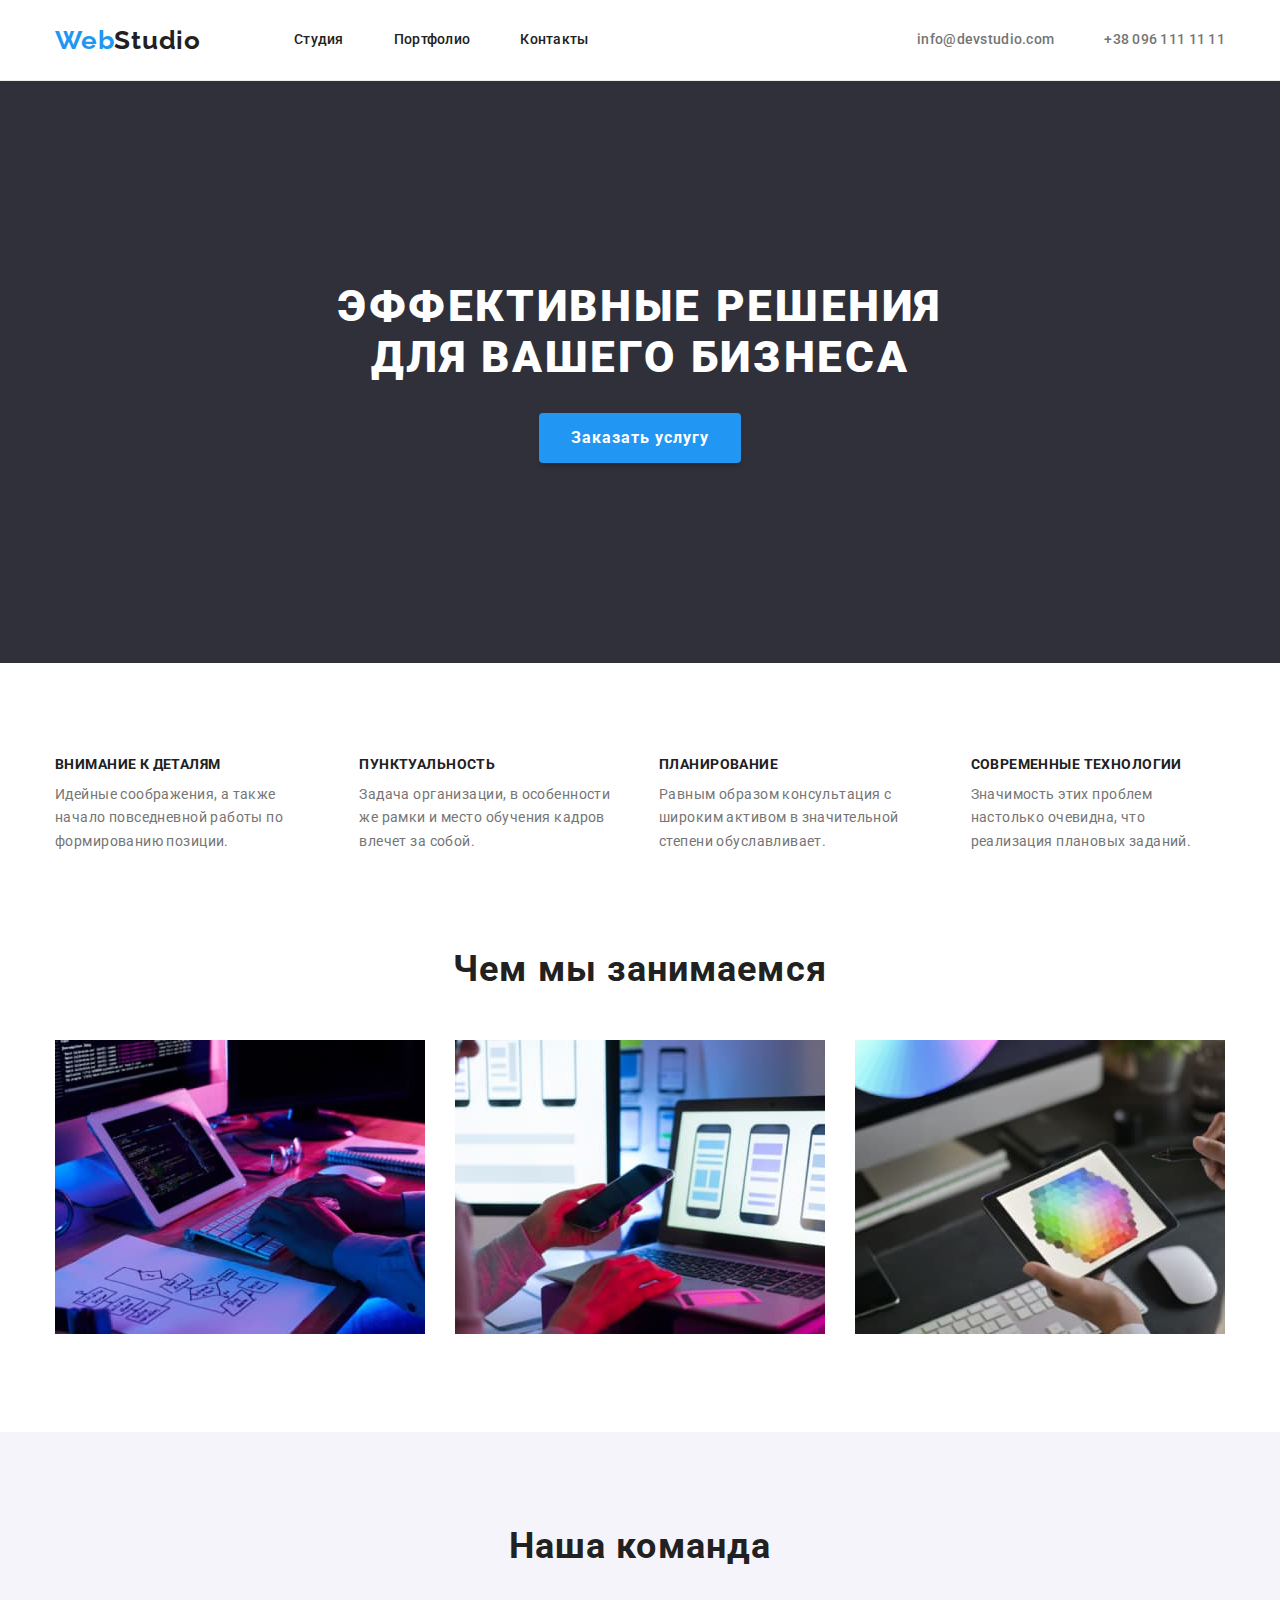
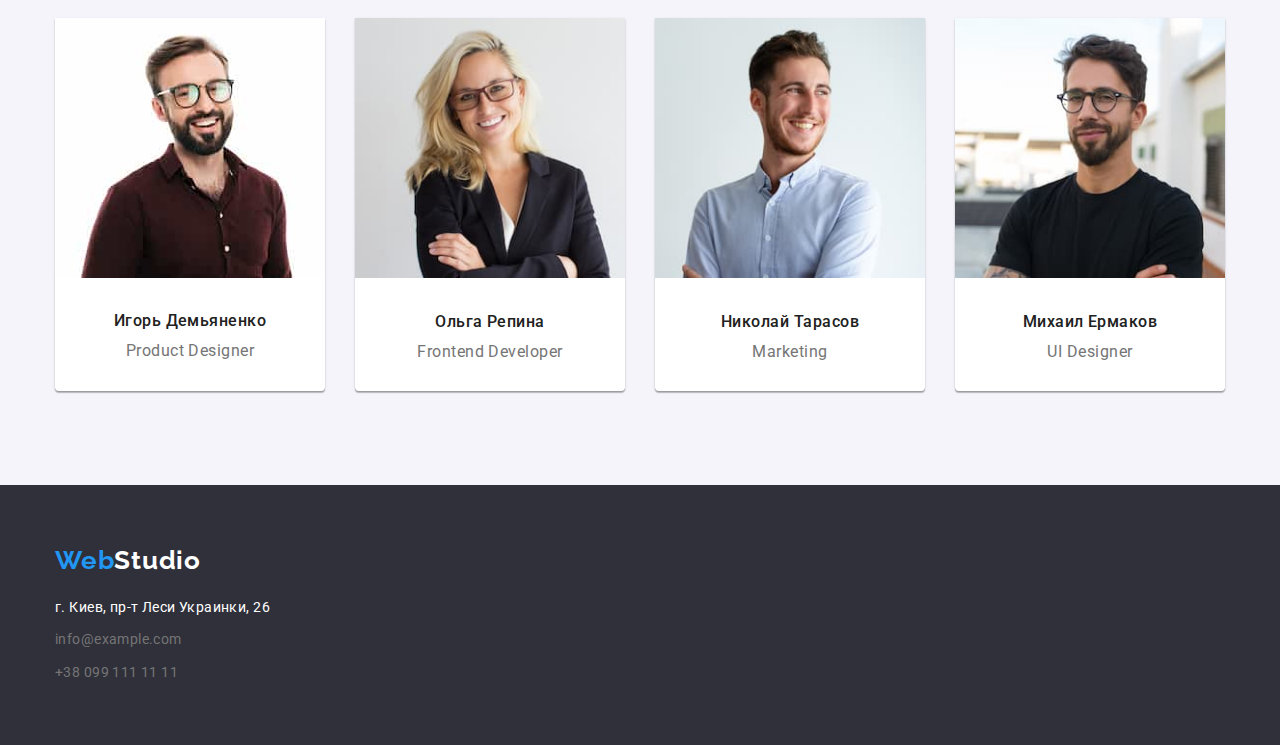
==== commit cde0e8fa: "final fix2" ====
--- a/index.html
+++ b/index.html
@@ -1,6 +1,5 @@
 <!DOCTYPE html>
 <html lang="ru">
-
 <head>
   <meta charset="UTF-8" />
   <meta http-equiv="X-UA-Compatible" content="IE=edge" />
@@ -10,7 +9,7 @@
   <link rel="preconnect" href="https://fonts.googleapis.com" />
   <link rel="preconnect" href="https://fonts.gstatic.com" crossorigin />
   <link href="https://fonts.googleapis.com/css2?family=Raleway:wght@700&family=Roboto:wght@400;500;700;900&display=swap"
-        rel="stylesheet">"
+        rel="stylesheet">
   <link rel="stylesheet" href="./css/styles.css" />
 </head>
 
